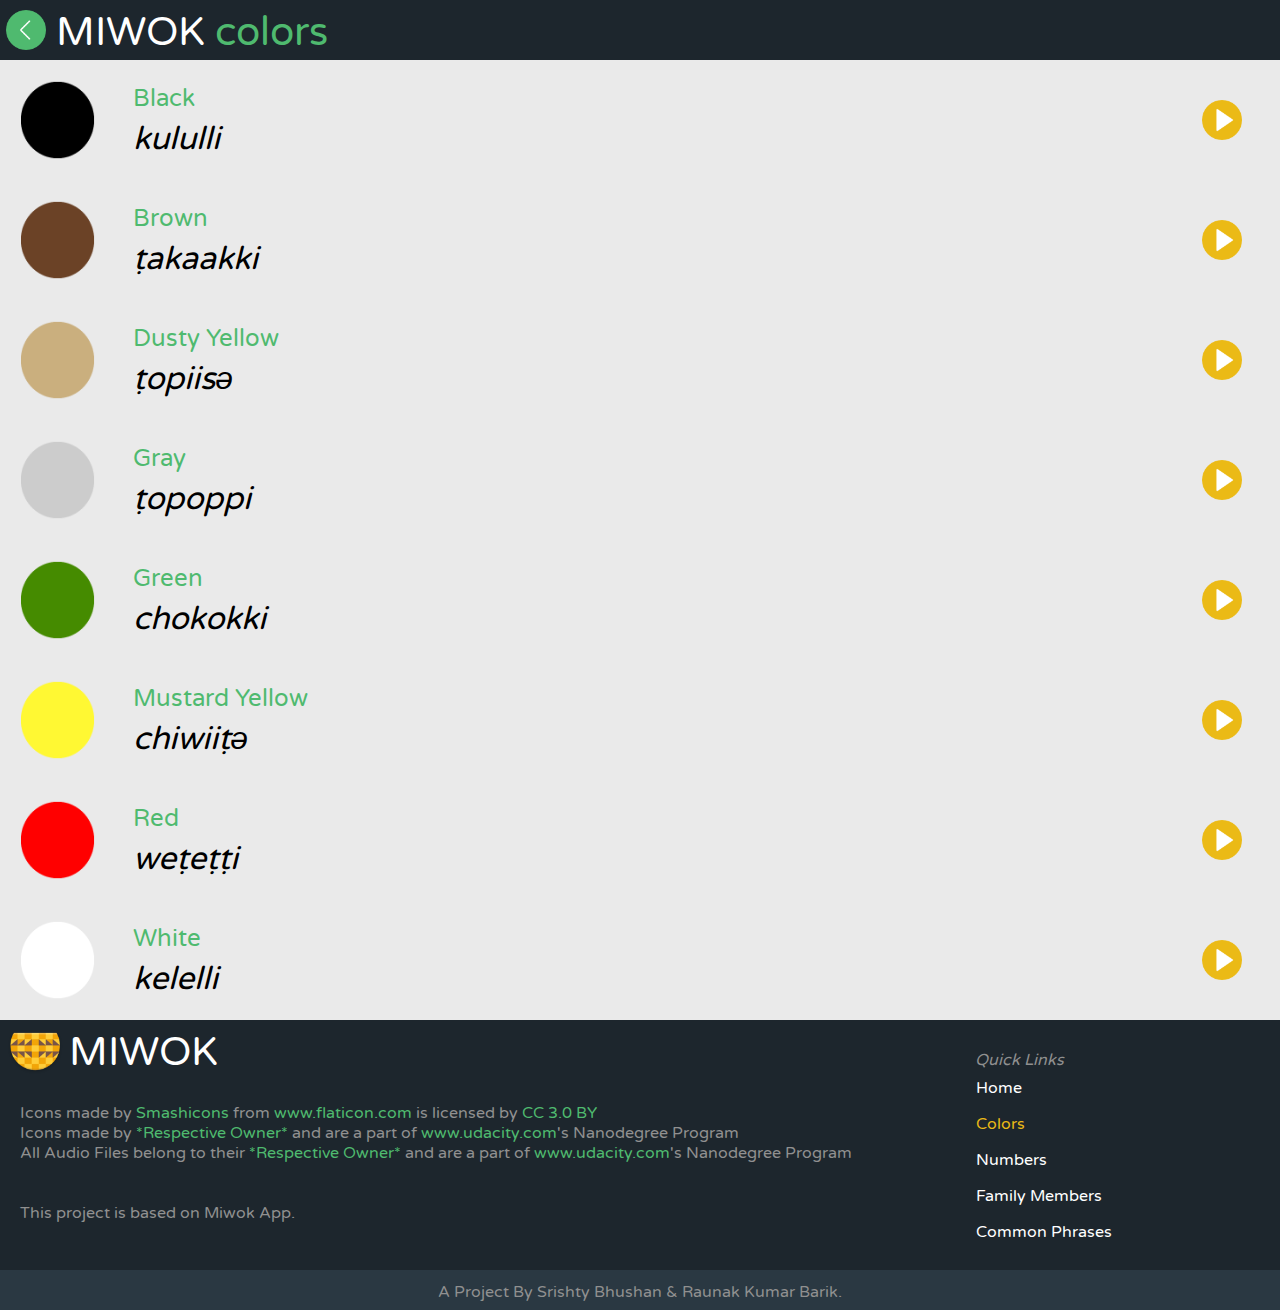
==== colors.html @ 5ee338e8 "Add files via upload" ====
<!DOCTYPE html>
<html lang="en" dir="ltr">
  <head>
    <meta charset="utf-8">
    <title>Miwok | Colors</title>
    <link rel="stylesheet" href="style.css">
    <link href="https://fonts.googleapis.com/css?family=Lexend+Deca|Varela+Round&display=swap" rel="stylesheet">
    <link rel="stylesheet" href="https://cdnjs.cloudflare.com/ajax/libs/animate.css/3.5.2/animate.min.css">
    <meta name="viewport" content="width=device-width, initial-scale=1.0">
  </head>
  <body>
    <div class="header">
      <div class="back-button">
        <a href="learn.html"><img src="images/back_button.png" height="40px" width="40px" id="backbutton"></a>
      </div>
      <div class="page-title">
        MIWOK <a id="category">colors</a>
      </div>
    </div>
    <div class="library">
      <div class="content" id="color-black">
        <div class="content-left">
          <img src="images/color_black.png" height="100%" width="100%">
        </div>
        <div class="content-middle">
          <div class="content-middle-up">
            Black
          </div>
          <div class="content-middle-down">
            kululli
          </div>
        </div>
        <div class="content-right">
          <img src="images/play_button.png" height="40px" width="40px" id="play-button" onclick="playAudioa()">
        </div>
      </div>
      <div class="content" id="color-brown">
        <div class="content-left">
          <img src="images/color_brown.png" height="100%" width="100%">
        </div>
        <div class="content-middle">
          <div class="content-middle-up">
            Brown
          </div>
          <div class="content-middle-down">
            ṭakaakki
          </div>
        </div>
        <div class="content-right">
          <img src="images/play_button.png" height="40px" width="40px" id="play-button" onclick="playAudiob()">
        </div>
      </div>
      <div class="content" id="color-dusty-yellow">
        <div class="content-left">
          <img src="images/color_dusty_yellow.png" height="100%" width="100%">
        </div>
        <div class="content-middle">
          <div class="content-middle-up">
            Dusty Yellow
          </div>
          <div class="content-middle-down">
            ṭopiisә
          </div>
        </div>
        <div class="content-right">
          <img src="images/play_button.png" height="40px" width="40px" id="play-button" onclick="playAudioc()">
        </div>
      </div>
      <div class="content" id="color-gray">
        <div class="content-left">
          <img src="images/color_gray.png" height="100%" width="100%">
        </div>
        <div class="content-middle">
          <div class="content-middle-up">
            Gray
          </div>
          <div class="content-middle-down">
            ṭopoppi
          </div>
        </div>
        <div class="content-right">
          <img src="images/play_button.png" height="40px" width="40px" id="play-button" onclick="playAudiod()">
        </div>
      </div>
      <div class="content" id="color-green">
        <div class="content-left">
          <img src="images/color_green.png" height="100%" width="100%">
        </div>
        <div class="content-middle">
          <div class="content-middle-up">
            Green
          </div>
          <div class="content-middle-down">
            chokokki
          </div>
        </div>
        <div class="content-right">
          <img src="images/play_button.png" height="40px" width="40px" id="play-button" onclick="playAudioe()">
        </div>
      </div>
      <div class="content" id="color-mustard-yellow">
        <div class="content-left">
          <img src="images/color_mustard_yellow.png" height="100%" width="100%">
        </div>
        <div class="content-middle">
          <div class="content-middle-up">
            Mustard Yellow
          </div>
          <div class="content-middle-down">
            chiwiiṭә
          </div>
        </div>
        <div class="content-right">
          <img src="images/play_button.png" height="40px" width="40px" id="play-button" onclick="playAudiof()">
        </div>
      </div>
      <div class="content" id="color-red">
        <div class="content-left">
          <img src="images/color_red.png" height="100%" width="100%">
        </div>
        <div class="content-middle">
          <div class="content-middle-up">
            Red
          </div>
          <div class="content-middle-down">
            weṭeṭṭi
          </div>
        </div>
        <div class="content-right">
          <img src="images/play_button.png" height="40px" width="40px" id="play-button" onclick="playAudiog()">
        </div>
      </div>
      <div class="content" id="color-white">
        <div class="content-left">
          <img src="images/color_white.png" height="100%" width="100%">
        </div>
        <div class="content-middle">
          <div class="content-middle-up">
            White
          </div>
          <div class="content-middle-down">
            kelelli
          </div>
        </div>
        <div class="content-right">
          <img src="images/play_button.png" height="40px" width="40px" id="play-button" onclick="playAudioh()">
        </div>
      </div>
    </div>
    <div class="footer">
      <div class="logo">
        <img src="images/logo.png" height="60px" width="60px" id="logo">
      </div>
      <div class="title">
        MIWOK
      </div>
      <div class="index">
        <ul>
            <li><span class="ql">Quick Links</span></li>
            <li><a href="index.html" id="home">Home</a></li>
            <li><a href="colors.html" id="colors" style="color:#ebba16">Colors</a></li>
            <li><a href="numbers.html" id="numbers">Numbers</a></li>
            <li><a href="family-members.html" id="family">Family Members</a></li>
            <li><a href="common-phrases.html" id="phrases">Common Phrases</a></li>
        </ul>
      </div>
      <div class="details">
        <div class="smashicons">Icons made by <a href="https://www.flaticon.com/authors/smashicons" target="_blank" title="Smashicons">Smashicons</a> from <a href="https://www.flaticon.com/" target="_blank" title="Flaticon">www.flaticon.com</a> is licensed by <a href="http://creativecommons.org/licenses/by/3.0/" title="Creative Commons BY 3.0" target="_blank">CC 3.0 BY</a></div>
        <div class="smashicons">Icons made by <a>*Respective Owner*</a> and are a part of <a href="https://www.udacity.com/" target="_blank" title="Udacity">www.udacity.com</a>'s Nanodegree Program</div>
        <div class="smashicons">All Audio Files belong to their <a>*Respective Owner*</a> and are a part of <a href="https://www.udacity.com/" target="_blank" title="Udacity">www.udacity.com</a>'s Nanodegree Program</div>
        <br><br>
        <a id="aa">This project is based on Miwok App.</a>
      </div>
    </div>
    <div class="end">
      A Project By Srishty Bhushan & Raunak Kumar Barik.
    </div>

    <audio id="audio-color-black">
      <source src="audios/color_black.mp3" type="audio/mpeg">
    </audio>
    <audio id="audio-color-brown">
      <source src="audios/color_brown.mp3" type="audio/mpeg">
    </audio>
    <audio id="audio-color-dusty-yellow">
      <source src="audios/color_dusty_yellow.mp3" type="audio/mpeg">
    </audio>
    <audio id="audio-color-gray">
      <source src="audios/color_gray.mp3" type="audio/mpeg">
    </audio>
    <audio id="audio-color-green">
      <source src="audios/color_green.mp3" type="audio/mpeg">
    </audio>
    <audio id="audio-color-mustard-yellow">
      <source src="audios/color_mustard_yellow.mp3" type="audio/mpeg">
    </audio>
    <audio id="audio-color-red">
      <source src="audios/color_red.mp3" type="audio/mpeg">
    </audio>
    <audio id="audio-color-white">
      <source src="audios/color_white.mp3" type="audio/mpeg">
    </audio>
  </body>
</html>

<script type="text/javascript">
  var a = document.getElementById("audio-color-black");
  var b = document.getElementById("audio-color-brown");
  var c = document.getElementById("audio-color-dusty-yellow");
  var d = document.getElementById("audio-color-gray");
  var e = document.getElementById("audio-color-green");
  var f = document.getElementById("audio-color-mustard-yellow");
  var g = document.getElementById("audio-color-red");
  var h = document.getElementById("audio-color-white");
  function playAudioa()
  {
    a.play();
  }
  function playAudiob()
  {
    b.play();
  }
  function playAudioc()
  {
    c.play();
  }
  function playAudiod()
  {
    d.play();
  }
  function playAudioe()
  {
    e.play();
  }
  function playAudiof()
  {
    f.play();
  }
  function playAudiog()
  {
    g.play();
  }
  function playAudioh()
  {
    h.play();
  }
</script>
---- style.css ----
body
{
  margin: 0px;
  padding: 0px;
  width: 100%;
  height: 100%;
  font-family: 'Varela Round', sans-serif;
}

*
{
  box-sizing: border-box;
}

.header
{
  width: 100%;
  height: 60px;
  background-color: #1d262d;
}

.library
{
  width: 100%;
  height: auto;
  background-color: #eaeaea;
}

.footer
{
  width: 100%;
  height: 250px;
  background-color: #1d262d;
}

.content
{
  width: 100%;
  height: 120px;
}

.content-left
{
  width: 9%;
  height: 100%;
  float: left;
}

.content-middle
{
  width: 82%;
  height: 100%;
  float: left;
}

.content-right
{
  width: 9%;
  height: 100%;
  float: right;
}

.content-middle-up
{
  width: 100%;
  height: 50%;
  font-size: 24px;
  color: #4fba6f;
  padding-left: 18px;
  padding-top: 24px;
}

.content-middle-down
{
  width: 100%;
  height: 50%;
  font-size: 32px;
  font-style: italic;
  color: #000000;
  padding-left: 18px;
  margin-top: 0px;
}

.content-common-phrases-left
{
  width: 91%;
  height: 100%;
  float: left;
}

.content-common-phrases-right
{
  width: 9%;
  height: 100%;
  float: right;
}

#play-button
{
  display: block;
  margin-left: auto;
  margin-right: auto;
  margin-top: 40px;
}

#play-button:hover
{
  cursor: pointer;
}

.back-button
{
  width: 4%;
  height: 100%;
  float: left;
}

.page-title
{
  width: 96%;
  height: 100%;
  float: right;
  font-size: 40px;
  padding-top: 8px;
  padding-left: 5px;
  color: #FFFFFF;
}

#backbutton
{
  display: block;
  margin-left: auto;
  margin-right: auto;
  margin-top: 10px;
}

#backbutton:hover
{
  cursor: pointer;
}

#category
{
  color: #4fba6f;
}

.logo
{
  width: 5%;
  height: 30%;
  float: left;
}

.title
{
  width: 70%;
  height: 30%;
  float: left;
  font-size: 40px;
  margin-top: 8px;
  padding-left: 5px;
  color: #FFFFFF;
}

.index
{
  width: 25%;
  height: auto;
  float: right;
  margin-top: 30px;
}

.details
{
  width: 75%;
  height: 65%;
  float: left;
}

#logo
{
  margin-left: 5px;
}

ul
{
  list-style-type: none;
  margin: 0;
  padding: 0;
  width: 200px;
  margin-left: 0px;
}

li a
{
  display: block;
  color: #FFFFFF;
  padding: 8px 16px;
  text-decoration: none;
}

li a:hover
{
  color: #ebba16;
}

.end
{
  padding-top: 12px;
  width: 100%;
  height: 40px;
  background-color: #2a3842;
  color: #909090;
  text-align: center;
}

.end:hover
{
  color: #FFFFFF;
}

.smashicons
{
  margin-left: 20px;
  color: #909090;
}

.smashicons a
{
  text-decoration: none;
  color: #4fba6f;
}

#aa
{
  margin-left: 20px;
  color: #909090;
}

#stext
{
  font-size: 20px;
  color: #909090;
}

#buttons
{
  width: 100%;
  height: 10%;
}

.btn
{
  width: 300px;
  height: 50px;
  border: 2px solid #4fba6f;
  background-color: #2a3842;
  padding: 12px 12px;
  color: #4fba6f;
  margin-left: 50px;
  font-size: 16px;
}

.btn:hover
{
  border: 2px solid #ebba16;
  background-color: #ebba16;
  color: #2a3842;
  cursor: pointer;
}

.learn
{
  padding: 0px;
  margin: 0px;
  width: 100%;
  height: 100%;
  background-image: linear-gradient(to right, #2753cd, #3e56d3, #5058d8, #605bde, #6f5de3);
}

.learnbody
{
  width: 100%;
  height: auto;
}

.lbbox
{
  height: 46%;
  width: 50%;
  color: #FFFFFF;
  margin-left: auto;
  float: left;
}

.lbbtn
{
  color: #ebba16;
  font-weight: bold;
  background: none;
  border: 2px solid #ebba16;
  border-radius: 25px;
  margin-top: 45%;
  height: 40px;
  width: 100px;
  margin-left: auto;
  margin-right: auto;
  transition: background-color 1s;
}

.lbbtn:hover
{
  cursor: pointer;
  background-color: #ebba16;
  color: #FFFFFF;
}

.learnend
{
  text-align: center;
  color: #909090;
  width: 100%;
  margin-top: 50%;
  height: 40px;
  background-color: #2a3842;
  padding-top: 14px;
}

.learnend:hover
{
  color: #FFFFFF;
}

.home
{
  margin: 0px;
  padding: 0px;
  width: 100%;
  height: 100%;
  background-image: url(images/home.jpg);
  background-repeat: no-repeat;
  background-size: cover;
}

.homebox
{
  width: 600px;
  height: 100px;
  margin-left: auto;
  margin-right: auto;
  margin-top: 200px;
}

.homelogo
{
  width: 30%;
  height: 100%;
  float: left;
}

.homelogo img
{
  width: 100px;
  height: 100px;
  float: right;
}

.homename
{
  width: 70%;
  height: 100%;
  float: right;
}

.homename a
{
  color: #FFFFFF;
  font-size: 90px;
}

.homeinfo
{
  width: 800px;
  height: 100px;
  margin-left: auto;
  margin-right: auto;
  margin-top: 60px;
  text-align: center;
}

.homebtn
{
  width: 160px;
  height: 40px;
  margin-left: auto;
  margin-right: auto;
  margin-top: 40px;
}

.hbtn
{
  width: 100%;
  height: 100%;
  background: none;
  color: #FFFFFF;
  font-weight: bold;
  border: 1px solid #1d262d;
  transition: background-color 1s;
}

.hbtn:hover
{
  background-color: #ebba16;
  border: 1px solid #ebba16;
  color: #1d262d;
}

.ql
{
  color: #909090;
  margin-left: 15px;
  font-style: italic;
  cursor: default;
}
/******************************************************************************************************************/
.flip-box {
  background-color: transparent;
  width: 100%;
  height: 100%;
  border: none;
  perspective: 1000px;
}

.flip-box-inner {
  position: relative;
  width: 100%;
  height: 100%;
  text-align: center;
  transition: transform 1.2s;
  transform-style: preserve-3d;
}

.flip-box:hover .flip-box-inner {
  transform: rotateY(180deg);
}

.flip-box-front, .flip-box-back {
  position: absolute;
  width: 100%;
  height: 100%;
  backface-visibility: hidden;
}

.flip-box-front {
  background-color: #4fba6f;
}

.flip-box-front h2
{
  color: #FFFFFF;
  margin-top: 22%;
}

.flip-box-back {
  background-color: #1d262d;
  transform: rotateY(180deg);
  color: #FFFFFF;
}

.back-heading
{
  width: 100%;
  height: 20%;
}

.back-info
{
  width: 80%;
  height: 80%;
  float: left;
  text-align: left;
  padding-left: 20px;
  padding-right: 20px;
}

.back-flipbutton
{
  width: 20%;
  height: 80%;
  float: right;
}

.miwok
{
  color: #4fba6f;
  font-size: 24px;
  font-weight: bold;
}

.credits
{
  color: #FFFFFF;
  font-size: 12px;
}

.by
{
  color: #ebba16;
  font-size: 12px;
  font-weight: bold;
  text-decoration: none;
}

.from
{
  color: #4fba6f;
  font-size: 12px;
  font-weight: bold;
  text-decoration: none;
}

.img
{
  width: 60px;
  height: 60px;
  margin-left: 5px;
}
/******************************************************************************************************************/
@media screen and (max-width: 414px)
{
  body
  {
    margin: 0px;
    padding: 0px;
    width: 100%;
    height: 100%;
    font-family: 'Varela Round', sans-serif;
  }

  *
  {
    box-sizing: border-box;
  }

  .header
  {
    width: 100%;
    height: 60px;
    background-color: #1d262d;
  }

  .library
  {
    width: 100%;
    height: auto;
    background-color: #eaeaea;
  }

  .footer
  {
    width: 100%;
    height: 420px;
    background-color: #1d262d;
  }

  .content
  {
    width: 100%;
    height: 100px;
  }

  .content-left
  {
    width: 20%;
    height: 100%;
    float: left;
  }

  .content-middle
  {
    width: 60%;
    height: 100%;
    float: left;
  }

  .content-right
  {
    width: 20%;
    height: 100%;
    float: right;
  }

  .content-middle-up
  {
    width: 100%;
    height: 50%;
    font-size: 18px;
    color: #4fba6f;
    padding-left: 18px;
    padding-top: 24px;
  }

  .content-middle-down
  {
    width: 100%;
    height: 50%;
    font-size: 26px;
    font-style: italic;
    color: #000000;
    padding-left: 18px;
    margin-top: 0px;
  }

  .content-common-phrases-left
  {
    width: 80%;
    height: 100%;
    float: left;
  }

  .content-common-phrases-right
  {
    width: 20%;
    height: 100%;
    float: right;
  }

  #play-button
  {
    display: block;
    margin-left: auto;
    margin-right: auto;
    margin-top: 30px;
  }

  #play-button:hover
  {
    cursor: pointer;
  }

  .back-button
  {
    width: 15%;
    height: 100%;
    float: left;
    padding-left: 10px;
  }

  .page-title
  {
    width: 85%;
    height: 100%;
    float: right;
    font-size: 32px;
    padding-top: 12px;
    padding-left: 15px;
    color: #FFFFFF;
  }

  #backbutton
  {
    display: block;
    margin-left: auto;
    margin-right: auto;
    margin-top: 10px;
  }

  #backbutton:hover
  {
    cursor: pointer;
  }

  #category
  {
    color: #4fba6f;
    font-size: 18px;
  }

  .logo
  {
    width: 5%;
    height: 10%;
    float: left;
  }

  .title
  {
    width: 95%;
    height: 10%;
    float: right;
    font-size: 40px;
    margin-top: 8px;
    padding-left: 65px;
    color: #FFFFFF;
  }

  .index
  {
    width: 100%;
    height: 40%;
    margin-top: 20px;
  }

  .details
  {
    margin-top: 20px;
    padding-right: 10px;
    text-align: left;
    width: 100%;
    height: 30%;
    font-size: 12px;
  }


  #logo
  {
    margin-left: 10px;
  }

  ul
  {
    list-style-type: none;
    margin: 0;
    padding: 0;
    width: 100%;
    margin-left: 10px;
  }

  li a
  {
    display: block;
    color: #FFFFFF;
    padding: 8px 16px;
    text-decoration: none;
  }

  li a:hover
  {
    color: #ebba16;
  }

  .end
  {
    float: left;
    width: 100%;
    height: 40px;
    background-color: #2a3842;
    color: #909090;
    text-align: center;
    font-size: 12px;
  }

  .smashicons
  {
    margin-left: 20px;
    color: #909090;
  }

  .smashicons a
  {
    text-decoration: none;
    color: #4fba6f;
  }

  #aa
  {
    margin-left: 20px;
    color: #909090;
  }

  #stext
  {
    font-size: 20px;
    color: #909090;
  }

  #buttons
  {
    width: 100%;
    height: 10%;
  }

  .btn
  {
    width: 300px;
    height: 50px;
    border: 2px solid #4fba6f;
    background-color: #2a3842;
    padding: 12px 12px;
    color: #4fba6f;
    margin-left: 50px;
    font-size: 16px;
  }

  .btn:hover
  {
    border: 2px solid #ebba16;
    background-color: #ebba16;
    color: #2a3842;
    cursor: pointer;
  }
}
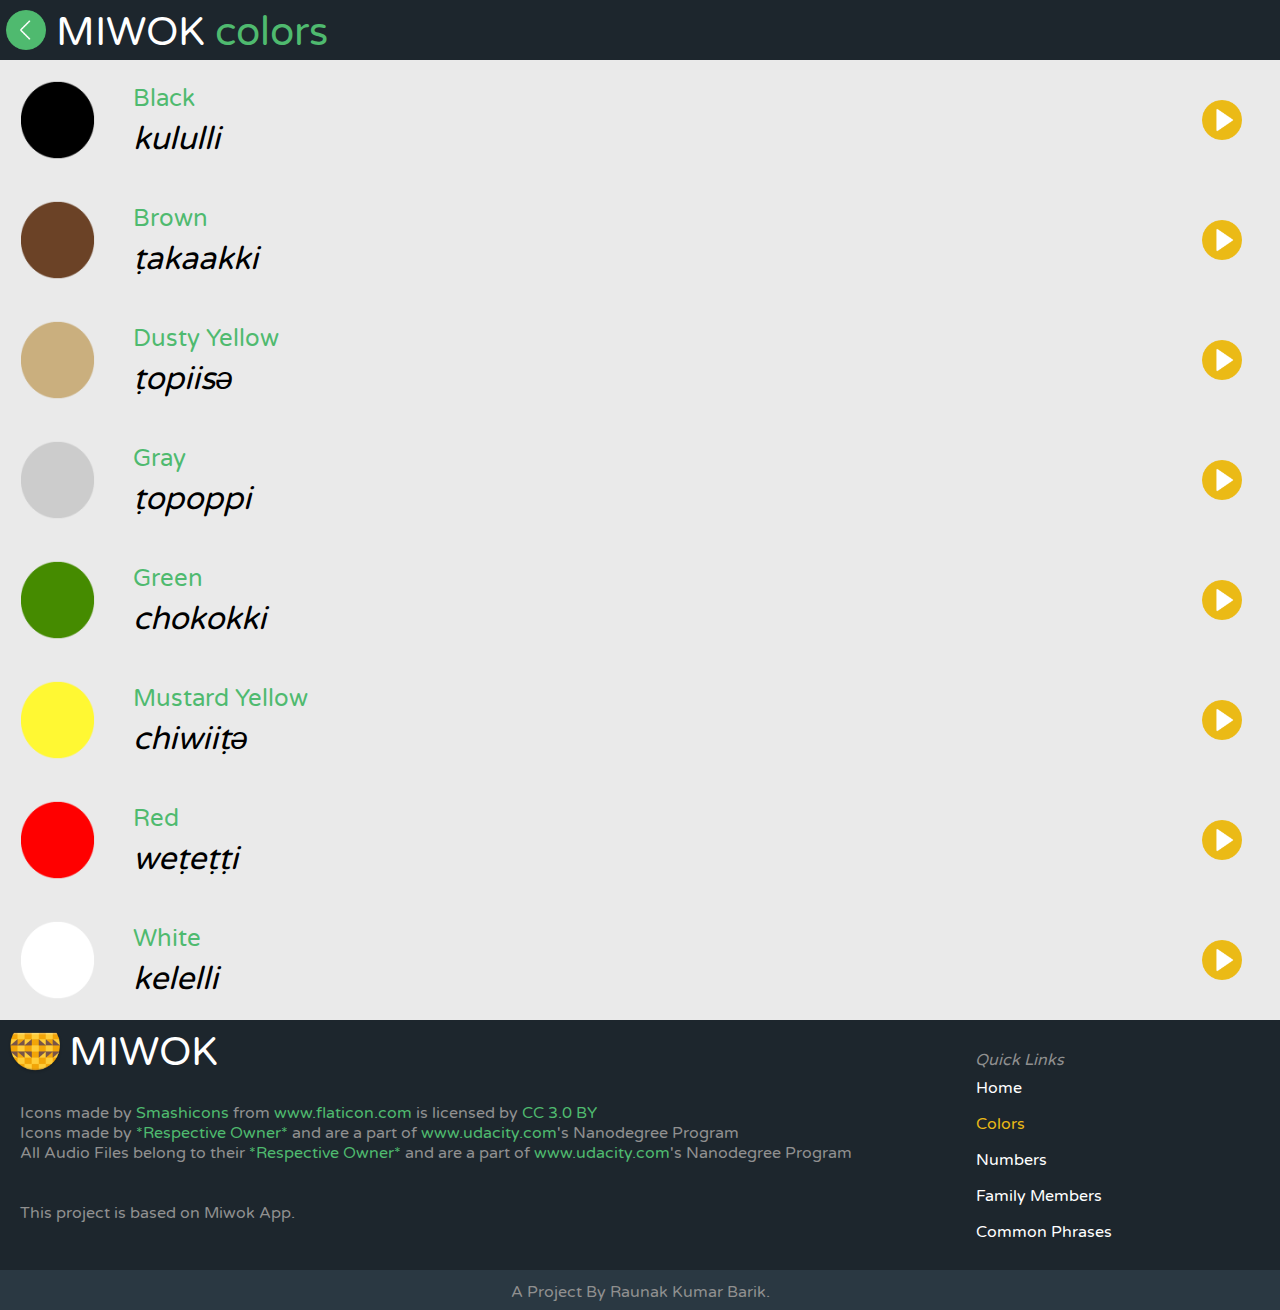
==== commit c4bb7495: "Update colors.html" ====
--- a/colors.html
+++ b/colors.html
@@ -173,7 +173,7 @@
       </div>
     </div>
     <div class="end">
-      A Project By Srishty Bhushan & Raunak Kumar Barik.
+      A Project By Raunak Kumar Barik.
     </div>
 
     <audio id="audio-color-black">
